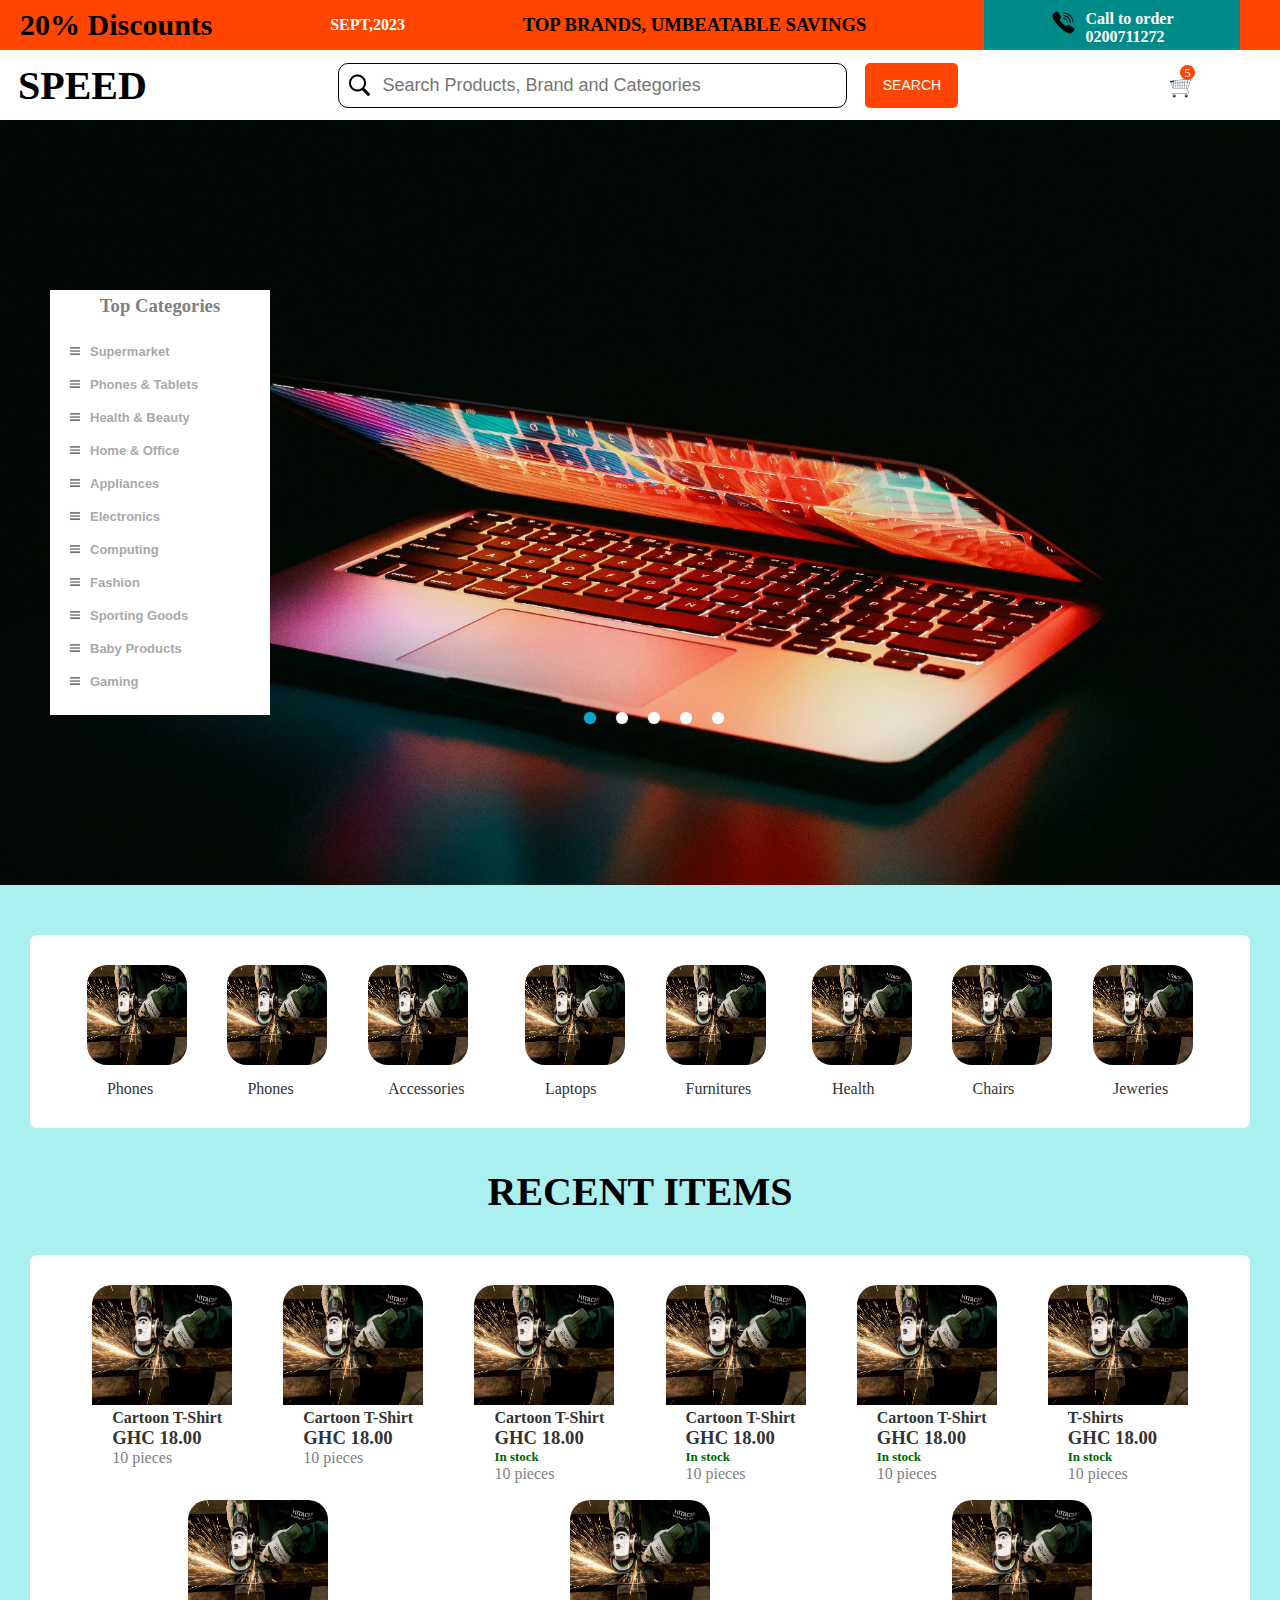
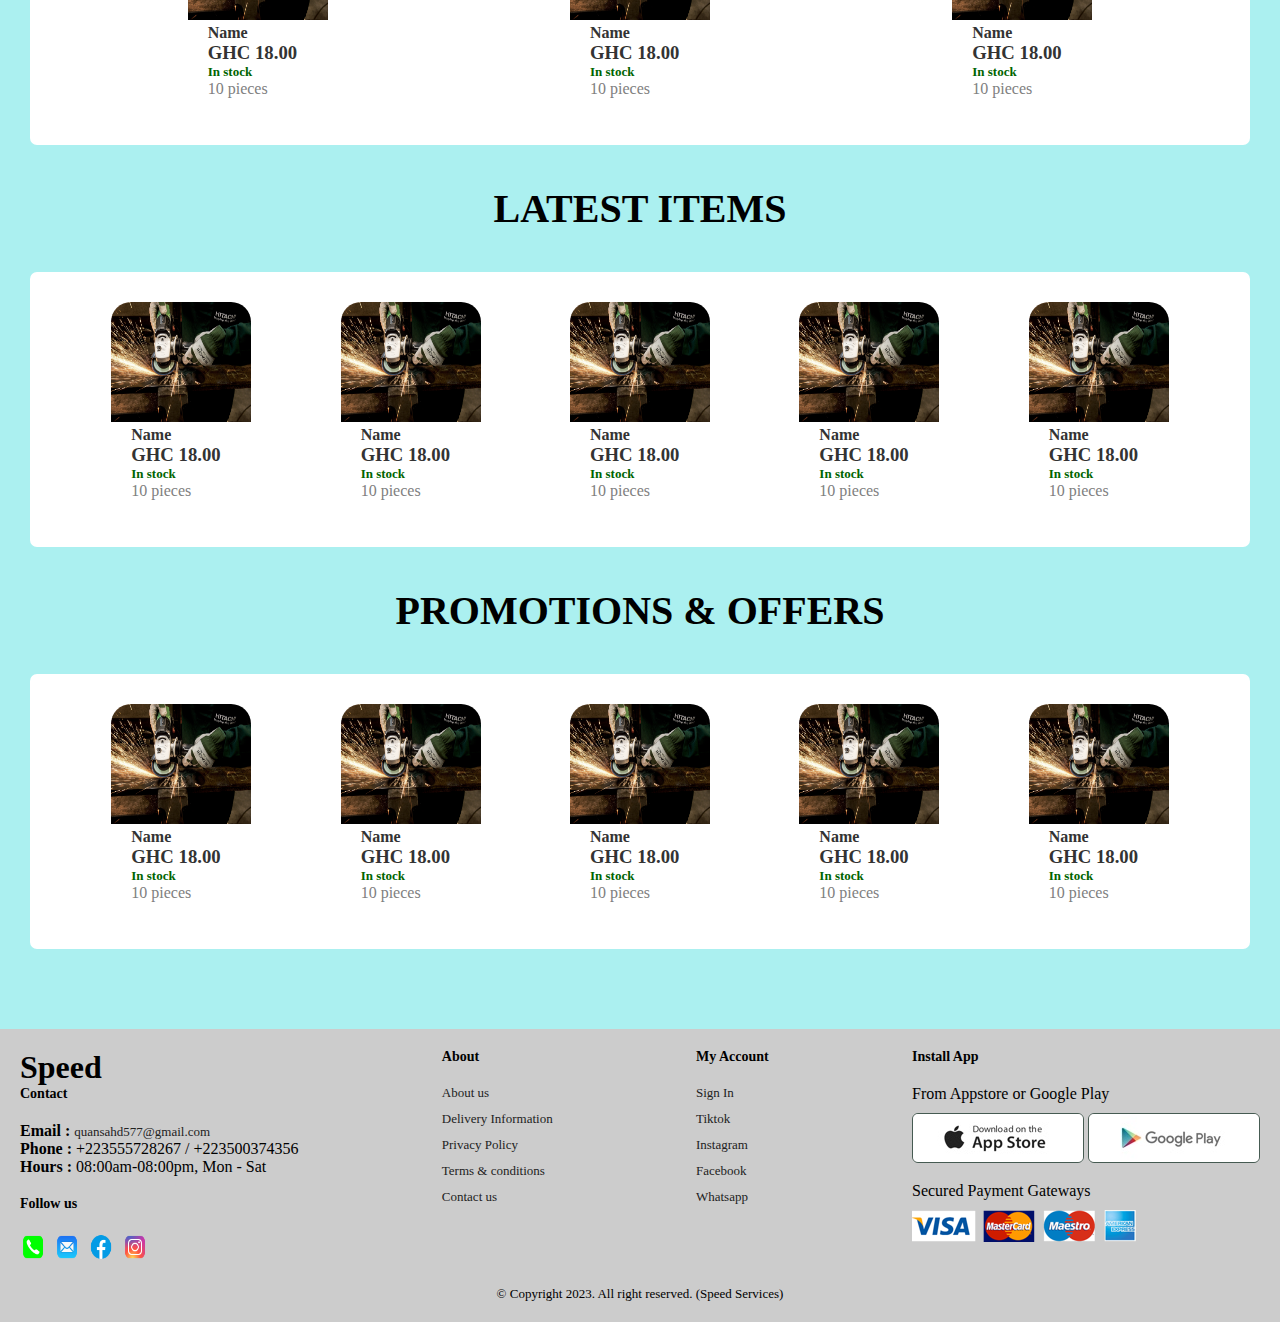
==== index.html @ 7c6252ee "Added files" ====
<!DOCTYPE html>
<html lang="en">
<head>
    <meta charset="UTF-8">
    <meta http-equiv="X-UA-Compatible" content="IE=edge">
    <meta name="viewport" content="width=device-width, initial-scale=1.0">
    <title>Speed</title>
    <link rel="stylesheet" href="style.css">
    <link rel="stylesheet" href="https://cdnjs.cloudflare.com/ajax/libs/font-awesome/6.2.1/css/all.min.css" integrity="sha512-MV7K8+y+gLIBoVD59lQIYicR65iaqukzvf/nwasF0nqhPay5w/9lJmVM2hMDcnK1OnMGCdVK+iQrJ7lzPJQd1w==" crossorigin="anonymous" referrerpolicy="no-referrer" />
</head>
<body>
    <div class="banner1">
        <h1><span>20%</span> Discounts</h1><p id="top">SEPT,2023</p>
        <h3>TOP BRANDS, UMBEATABLE SAVINGS</h3>
        <div class="call">
            <img src="icons8-call-50.png" alt="">
            <div class="call-line">
                <p>Call to order</p>
                <span>0200711272</span>
            </div>
        </div>
    </div>
    <nav>
        <div class="logo">
            <a href="index.html"><h1><strong>SPEED</strong> </h1></a>
        </div>
        <div class="searchbar">
            <div class="search">
                <img src="icons8-search-50.png" alt="">
                <input type="search" name="search" id="search" placeholder="Search Products, Brand and Categories">
            </div>
            <input type="submit" value="SEARCH" class="search-btn">
        </div>
        <div class="profiles">
            <div class="cart">
                <a href="cart.html"><img src="icons8-cart-96.png" alt=""></a>
                <div class="cart-quantity"><p>5</p></div>
            </div>
            <div class="account">
                <li class="dropdown"><a href="#"><span><i class="fa-solid fa-user"></i></span></a>

                    <ul>
                      <li><a href="#">Sign Up <i class="fa-solid fa-user"></i></a></li>
                      <li><a href="#">Login</a></li>
                      <li><a href="#">Wishlist</a></li>
                      <li><a href="#">About us</a></li>
                      <li><a href="#">Blog</a></li>
                    
        
                    </ul>
        </div>
        <div class="searchbar2">
            <div class="search2">
                <img src="icons8-search-50.png" alt="">
                <input type="search" name="search" id="search2" placeholder="Search Products, Brand and Categories">
            </div>
            <input type="submit" value="SEARCH" class="search2-btn">
        </div>
    </nav>
    <section class="banner2">
        <!-- slideshow -->
        <img src="pexels-junior-teixeira-2047905.jpg" alt="" class="img-slide active">
        <img src="pexels-pixabay-162534.jpg" class="img-slide">
        <img src="pexels-pixabay-247676.jpg" class="img-slide">
        <img src="pexels-pixabay-356056.jpg" class="img-slide">
        <img src="pexels-junior-teixeira-2047905.jpg" class="img-slide">
        <div class="sidenav">
            <h3>Top Categories</h3>
            <ul>
                <li><a href="#"><img src="icons8-menu-50.png" alt=""><span>Supermarket</span></a></li>
                <li><a href="#"><img src="icons8-menu-50.png" alt=""><span>Phones & Tablets</span></a></li>
                <li><a href="#"><img src="icons8-menu-50.png" alt=""><span>Health & Beauty</span></a></li>
                <li><a href="#"><img src="icons8-menu-50.png" alt=""><span>Home & Office</span></a></li>
                <li><a href="#"><img src="icons8-menu-50.png" alt=""><span>Appliances</span></a></li>
                <li><a href="#"><img src="icons8-menu-50.png" alt=""><span>Electronics</span></a></li>
                <li><a href="#"><img src="icons8-menu-50.png" alt=""><span>Computing</span></a></li>
                <li><a href="#"><img src="icons8-menu-50.png" alt=""><span>Fashion</span></a></li>
                <li><a href="#"><img src="icons8-menu-50.png" alt=""><span>Sporting Goods</span></a></li>
                <li><a href="#"><img src="icons8-menu-50.png" alt=""><span>Baby Products</span></a></li>
                <li><a href="#"><img src="icons8-menu-50.png" alt=""><span>Gaming</span></a></li>
            </ul>
        </div>
        
        <div class="slider">
            <div class="nav-btn active"></div>
            <div class="nav-btn"></div>
            <div class="nav-btn"></div>
            <div class="nav-btn"></div>
            <div class="nav-btn"></div>
        </div>
    </section>

    <div class="container">
        <div class="items ad">
            <div id="item-con2">
                    <div class="catList">
                        <a href="#">
                            <div class="image">
                                <img src="pexels-pixabay-162534.jpg" alt="">
                            </div>
                        </a>
                    </div>
                    <a href="#" id="cate">Phones</a>
            </div>
            <div id="item-con2">
                    <div class="catList">
                        <a href="#">
                            <div class="image">
                                <img src="pexels-pixabay-162534.jpg" alt="">
                            </div>
                        </a>
                    </div>
                    <a href="#" id="cate">Phones</a>
            </div>
            <div id="item-con2">
                    <div class="catList">
                        <a href="#">
                            <div class="image">
                                <img src="pexels-pixabay-162534.jpg" alt="">
                            </div>
                        </a>
                    </div>
                    <a href="#" id="cate">Accessories</a>
            </div>
            <div id="item-con2">
                    <div class="catList">
                        <a href="#">
                            <div class="image">
                                <img src="pexels-pixabay-162534.jpg" alt="">
                            </div>
                        </a>
                    </div>
                    <a href="#" id="cate">Laptops</a>
            </div>
            <div id="item-con2">
                    <div class="catList">
                        <a href="#">
                            <div class="image">
                                <img src="pexels-pixabay-162534.jpg" alt="">
                            </div>
                        </a>
                    </div>
                    <a href="#" id="cate">Furnitures</a>
            </div>
            <div id="item-con2">
                    <div class="catList">
                        <a href="#">
                            <div class="image">
                                <img src="pexels-pixabay-162534.jpg" alt="">
                            </div>
                        </a>
                    </div>
                    <a href="#" id="cate">Health</a>
            </div>
            <div id="item-con2" class="hide">
                    <div class="catList">
                        <a href="#">
                            <div class="image">
                                <img src="pexels-pixabay-162534.jpg" alt="">
                            </div>
                        </a>
                    </div>
                    <a href="#" id="cate">Chairs</a>
            </div>
            <div id="item-con2" class="hide">
                    <div class="catList">
                        <a href="#">
                            <div class="image">
                                <img src="pexels-pixabay-162534.jpg" alt="">
                            </div>
                        </a>
                    </div>
                    <a href="#" id="cate">Jeweries</a>
            </div>
        </div>
        <div class="item-heading">
            <h2>RECENT ITEMS</h2>
        </div>
        <div class="items">
            
            <div id="item-con">
                    <div class="itemList">
                        <a href="productpage.html">
                            <div class="image">
                                <img src="pexels-pixabay-162534.jpg" alt="">
                            </div>
                            <div class="text">
                                <h2>Cartoon T-Shirt</h2>
                                <h3>GHC <span>18.00</span></h3>
                                <!-- <p class="description">In stock</p> -->
                                <p class="qt">10 pieces</p>
                            </div>
                        </a>
                    </div>
            </div>
            <div id="item-con">
                    <div class="itemList">
                        <a href="#">
                            <div class="image">
                                <img src="pexels-pixabay-162534.jpg" alt="">
                            </div>
                            <div class="text">
                                <h2>Cartoon T-Shirt</h2>
                                <h3>GHC <span>18.00</span></h3>
                                <!-- <p class="description">In stock</p> -->
                                <p class="qt">10 pieces</p>
                            </div>
                        </a>
                    </div>
            </div>
            <div id="item-con">
                    <div class="itemList">
                        <a href="#">
                            <div class="image">
                                <img src="pexels-pixabay-162534.jpg" alt="">
                            </div>
                            <div class="text">
                                <h2>Cartoon T-Shirt</h2>
                                <h3>GHC <span>18.00</span></h3>
                                <p class="description">In stock</p>
                                <p class="qt">10 pieces</p>
                            </div>
                        </a>
                    </div>
            </div>
            <div id="item-con">
                    <div class="itemList">
                        <a href="#">
                            <div class="image">
                                <img src="pexels-pixabay-162534.jpg" alt="">
                            </div>
                            <div class="text">
                                <h2>Cartoon T-Shirt</h2>
                                <h3>GHC <span>18.00</span></h3>
                                <p class="description">In stock</p>
                                <p class="qt">10 pieces</p>
                            </div>
                        </a>
                    </div>
            </div>
            <div id="item-con">
                    <div class="itemList">
                        <a href="#">
                            <div class="image">
                                <img src="pexels-pixabay-162534.jpg" alt="">
                            </div>
                            <div class="text">
                                <h2>Cartoon T-Shirt</h2>
                                <h3>GHC <span>18.00</span></h3>
                                <p class="description">In stock</p>
                                <p class="qt">10 pieces</p>
                            </div>
                        </a>
                    </div>
            </div>
            <div id="item-con">
                    <div class="itemList">
                        <a href="#">
                            <div class="image">
                                <img src="pexels-pixabay-162534.jpg" alt="">
                            </div>
                            <div class="text">
                                <h2>T-Shirts</h2>
                                <h3>GHC <span>18.00</span></h3>
                                <p class="description">In stock</p>
                                <p class="qt">10 pieces</p>
                            </div>
                        </a>
                    </div>
            </div>
            <div id="item-con">
                    <div class="itemList">
                        <a href="#">
                            <div class="image">
                                <img src="pexels-pixabay-162534.jpg" alt="">
                            </div>
                            <div class="text">
                                <h2>Name</h2>
                                <h3>GHC <span>18.00</span></h3>
                                <p class="description">In stock</p>
                                <p class="qt">10 pieces</p>
                            </div>
                        </a>
                    </div>
            </div>
            <div id="item-con">
                    <div class="itemList">
                        <a href="#">
                            <div class="image">
                                <img src="pexels-pixabay-162534.jpg" alt="">
                            </div>
                            <div class="text">
                                <h2>Name</h2>
                                <h3>GHC <span>18.00</span></h3>
                                <p class="description">In stock</p>
                                <p class="qt">10 pieces</p>
                            </div>
                        </a>
                    </div>
            </div>
            <div id="item-con">
                    <div class="itemList">
                        <a href="#">
                            <div class="image">
                                <img src="pexels-pixabay-162534.jpg" alt="">
                            </div>
                            <div class="text">
                                <h2>Name</h2>
                                <h3>GHC <span>18.00</span></h3>
                                <p class="description">In stock</p>
                                <p class="qt">10 pieces</p>
                            </div>
                        </a>
                    </div>
            </div>
            
        </div>
        <div class="item-heading" id="head2">
            <h2>LATEST ITEMS</h2>
        </div>
        <div class="items">
            <div id="item-con">
                    <div class="itemList">
                        <a href="#">
                            <div class="image">
                                <img src="pexels-pixabay-162534.jpg" alt="">
                            </div>
                            <div class="text">
                                <h2>Name</h2>
                                <h3>GHC <span>18.00</span></h3>
                                <p class="description">In stock</p>
                                <p class="qt">10 pieces</p>
                            </div>
                        </a>
                    </div>
            </div>
            <div id="item-con">
                    <div class="itemList">
                        <a href="#">
                            <div class="image">
                                <img src="pexels-pixabay-162534.jpg" alt="">
                            </div>
                            <div class="text">
                                <h2>Name</h2>
                                <h3>GHC <span>18.00</span></h3>
                                <p class="description">In stock</p>
                                <p class="qt">10 pieces</p>
                            </div>
                        </a>
                    </div>
            </div>
            <div id="item-con">
                    <div class="itemList">
                        <a href="#">
                            <div class="image">
                                <img src="pexels-pixabay-162534.jpg" alt="">
                            </div>
                            <div class="text">
                                <h2>Name</h2>
                                <h3>GHC <span>18.00</span></h3>
                                <p class="description">In stock</p>
                                <p class="qt">10 pieces</p>
                            </div>
                        </a>
                    </div>
            </div>
            <div id="item-con">
                    <div class="itemList">
                        <a href="#">
                            <div class="image">
                                <img src="pexels-pixabay-162534.jpg" alt="">
                            </div>
                            <div class="text">
                                <h2>Name</h2>
                                <h3>GHC <span>18.00</span></h3>
                                <p class="description">In stock</p>
                                <p class="qt">10 pieces</p>
                            </div>
                        </a>
                    </div>
            </div>
            <div id="item-con">
                    <div class="itemList">
                        <a href="#">
                            <div class="image">
                                <img src="pexels-pixabay-162534.jpg" alt="">
                            </div>
                            <div class="text">
                                <h2>Name</h2>
                                <h3>GHC <span>18.00</span></h3>
                                <p class="description">In stock</p>
                                <p class="qt">10 pieces</p>
                            </div>
                        </a>
                    </div>
            </div>
            
        </div>
        <div class="item-heading" id="head2">
            <h2>PROMOTIONS & OFFERS</h2>
        </div>
        <div class="items">
            <div id="item-con">
                    <div class="itemList">
                        <a href="#">
                            <div class="image">
                                <img src="pexels-pixabay-162534.jpg" alt="">
                            </div>
                            <div class="text">
                                <h2>Name</h2>
                                <h3>GHC <span>18.00</span></h3>
                                <p class="description">In stock</p>
                                <p class="qt">10 pieces</p>
                            </div>
                        </a>
                    </div>
            </div>
            <div id="item-con">
                    <div class="itemList">
                        <a href="#">
                            <div class="image">
                                <img src="pexels-pixabay-162534.jpg" alt="">
                            </div>
                            <div class="text">
                                <h2>Name</h2>
                                <h3>GHC <span>18.00</span></h3>
                                <p class="description">In stock</p>
                                <p class="qt">10 pieces</p>
                            </div>
                        </a>
                    </div>
            </div>
            <div id="item-con">
                    <div class="itemList">
                        <a href="#">
                            <div class="image">
                                <img src="pexels-pixabay-162534.jpg" alt="">
                            </div>
                            <div class="text">
                                <h2>Name</h2>
                                <h3>GHC <span>18.00</span></h3>
                                <p class="description">In stock</p>
                                <p class="qt">10 pieces</p>
                            </div>
                        </a>
                    </div>
            </div>
            <div id="item-con">
                    <div class="itemList">
                        <a href="#">
                            <div class="image">
                                <img src="pexels-pixabay-162534.jpg" alt="">
                            </div>
                            <div class="text">
                                <h2>Name</h2>
                                <h3>GHC <span>18.00</span></h3>
                                <p class="description">In stock</p>
                                <p class="qt">10 pieces</p>
                            </div>
                        </a>
                    </div>
            </div>
            <div id="item-con">
                    <div class="itemList">
                        <a href="#">
                            <div class="image">
                                <img src="pexels-pixabay-162534.jpg" alt="">
                            </div>
                            <div class="text">
                                <h2>Name</h2>
                                <h3>GHC <span>18.00</span></h3>
                                <p class="description">In stock</p>
                                <p class="qt">10 pieces</p>
                            </div>
                        </a>
                    </div>
            </div>
        </div>
    </div>
    <footer class="section-p1">
        <div class="col">
            <h1>Speed</h1>
            <h4>Contact</h4>
            <p><strong>Email : </strong><a href="quansahd577@gmail.com" target="_blank">quansahd577@gmail.com</a></p>
            <p><strong>Phone : </strong>+223555728267 / +223500374356</p>
            <p><strong>Hours : </strong>08:00am-08:00pm, Mon - Sat</p>
            <div class="follow">
                <h4>Follow us</h4>
                <div class="icons">
                    <img src="icons8-call-48.png" alt="call">
                    <img src="icons8-email-48.png" alt="email">
                    <img src="icons8-facebook-48.png" alt="facebook">
                    <img src="icons8-instagram-48.png" alt="instagram">
                </div>
            </div>
        </div>
        <div class="col">
            <h4>About</h4>
            <a href="#">About us</a>
            <a href="#">Delivery Information</a>
            <a href="#">Privacy Policy</a>
            <a href="#">Terms & conditions</a>
            <a href="#">Contact us</a>
        </div>
        <div class="col">
            <h4>My Account</h4>
            <a href="#">Sign In</a>
            <a href="#">Tiktok</a>
            <a href="#">Instagram</a>
            <a href="#">Facebook</a>
            <a href="#">Whatsapp</a>
        </div>
        <div class="col install">
            <h4>Install App</h4>
            <p>From Appstore or Google Play</p>
            <div class="row">
                <img src="app.jpg" alt="">
                <img src="play.jpg" alt="">
            </div>
            <p>Secured Payment Gateways</p>
            <img src="pay.png" alt="">
        </div>
        <div class="copyright">
            <p>&copy; Copyright 2023. All right reserved. (Speed Services)</p>
        </div>
    </footer>    

    <script src="app.js"></script>
</body>
</html>
---- style.css ----
*{
    margin: 0;
    padding: 0;
    box-sizing: border-box;
}
body{
    background: rgb(171, 240, 240);
    /* background: rgba(224, 217, 217,0.5); */
}
.banner1{
    width: auto;
    display: flex;
    justify-content: space-between;
    align-items: center;
    height: 50px;
    background: orangered;
}
.banner1 h1{
    font-size: 30px;
    margin-left: 20px;
}
.banner1 #top{
    color: #fff;
    font-family: cursive;
    font-weight: 600;
}
.banner1 .call{
    display: flex;
    width: 20%;
    background-color:darkcyan;
    padding: 10px;
    justify-content: center;
    height: 100%;
    margin-right: 40px;
    color: #fff;
}
.call img{
    width: 25px;
    height: 25px;
    margin-right: 10px;
}
.call-line p, span{
    font-weight: 700;
}
nav{
    display: flex;
    justify-content: space-between;
    align-items: center;
    width: auto;
    background: #fff;
    position: relative;
    height: 70px;
    /* margin-top: 10px; */
    box-shadow: 0 0 5px rgba(161, 147, 147, 0.3);
}

.logo h1{
    font-size: 40px;
    padding-left: 18px;
    text-align: center;
    align-items: center;
    margin: auto;
    color: #000;
}
.logo a{
    text-decoration: none;
    color: #000;
}

.searchbar{
    width: 50%;
    background: transparent;
    height: 100%;
    display: flex;
    padding: 10px;
    align-items: center;
    justify-content: space-between;
}

.searchbar .search{
    width: 82%;
    height: 90%;
    display: flex;
    border: 1px solid black;
    padding: 3px;
    background-color: white;
    border-radius: 10px;
    align-items: center;
    justify-content: center;
}
.search img{
    width: 35px;
    height: 35px;
    padding: 5px;
}
.search input{
    width: 100%;
    height: 80%;
    border: none;
    outline: none;
    font-size: 18px;
    padding: 5px;

}
.search-btn{
    width: 15%;
    background: orangered;
    border: none;
    height: 90%;
    display: inline-block;
    border-radius: 5px;
    align-items: center;
    justify-content: center;
    font-size: 14px;
    font-weight: 400;
    color: #fff;
    cursor: pointer;

}
.searchbar2{
    /* width: 50%;
    background: transparent;
    height: 100%; */
    display: none;
    position: absolute;
    padding: 10px;
    align-items: center;
    justify-content: space-between;
}
.searchbar2 .search2{
    width: 80%;
    height: 90%;
    display: flex;
    border: 1px solid black;
    padding: 3px;
    background-color: white;
    border-radius: 10px;
    align-items: center;
    justify-content: center;
}
.search2 img{
    width: 35px;
    height: 35px;
    padding: 5px;
}
.search2 input{
    width: 100%;
    height: 80%;
    border: none;
    outline: none;
    font-size: 18px;
    padding: 5px;

}
.search2-btn{
    width: 19%;
    background: orangered;
    border: none;
    height: 40px;
    display: inline-block;
    border-radius: 5px;
    align-items: center;
    justify-content: center;
    font-size: 14px;
    font-weight: 400;
    color: #fff;
    cursor: pointer;

}
.profiles{
    display: flex;
    justify-content: flex-end;
    align-items: center;
    width: auto;
    height: 100%;
}
.profiles .cart{
    width: 25px;
    height: 25px;
    margin: 20px;
    position: relative;
}
.cart img{
    width: 100%;
    height: 100%;
}

.cart-quantity{
    position: absolute;
    top: 0;
    right: 0;
    margin-top: -8px;
    width: 15px;
    height: 15px;
    background: orangered;
    border-radius: 50%;
    align-items: center;
    text-align: center;
    justify-content: center;
}
.cart-quantity p{
    text-align: center;
    color: #fff;
    font-size: small;
    font-weight: 400;
}
.profiles .account{
    width: 45px;
    /* height: 45px; */
    margin-right: 20px;
}

.dropdown{
    list-style: none;
}

.dropdown a{
    text-decoration: none;
    color: #333;
}
.dropdown ul {
    display: block;
    position: absolute;
    right: 24px;
    top: calc(100% + 30px);
    margin: 0;
    padding: 10px 0;
    z-index: 9999;
    opacity: 0;
    visibility: hidden;
    background: #fff;
    box-shadow: 0px 0px 30px rgba(127, 137, 161, 0.25);
    transition: 0.3s;

  }
  
  .dropdown ul li {
    min-width: 200px;
    list-style: none;
    font-weight: 600;
    margin: 7px 0;
}
  
  .dropdown ul a {
    padding: 10px 20px;
    font-size: 14px;
    text-transform: none;
    color: #493c3e;
    text-decoration: none;

  }
  
  .dropdown ul a i {
    font-size: 12px;
  }
  
  .dropdown ul a:hover,
  .dropdown ul .active:hover,
  .dropdown ul li:hover>a {
    color: #e43c5c;
  }
  
  .dropdown:hover>ul {
    opacity: 1;
    top: 100%;
    visibility: visible;
  }
  
  .dropdown .dropdown ul {
    top: 0;
    left: calc(100% - 30px);
    visibility: hidden;
  }
  
  .dropdown .dropdown:hover>ul {
    opacity: 1;
    top: 0;
    left: 100%;
    visibility: visible;
  }
  

  @media (max-width: 1366px) {
    .dropdown .dropdown ul {
      left: -90%;
    }
  
    .dropdown .dropdown:hover>ul {
      left: -100%;
    }
  }

section{
    padding: 100px 200px;

}
.banner2{
    position: relative;
    width: 100%;
    min-height: 85vh;
    display: flex;
    justify-content: center;
    flex-direction: column;
    background: rgba(0, 140, 255, 0.959);
}
.banner2::before{
    z-index: 777;
    content: '';
    position: absolute;
    background: rgba(19, 189, 56, 0.034);
    width: 100%;
    height: 100%;
    top: 0;
    left: 0;
}
.sidenav{
    width: 220px;
    height: fit-content;
    background-color: white;
    display: block;
    z-index: 999;
    margin-left: -150px;
    position: absolute;
}

.sidenav h3{
    text-align: center;
    padding-top: 5px;
    color: grey;
}
.sidenav ul{
    display: inline-block;
    padding: 10px;
    align-items: center;
}
.sidenav ul li{
    list-style: none;
    align-items: center;
    justify-content: space-between;
    margin: 15px 0;
}
.sidenav ul li a{
    text-decoration: none;
    font-weight: 500;
    font-family: Arial, Helvetica, sans-serif;
    color: darkgray;
    align-items: center;
    justify-content: center;
    padding: 10px;
    transition: color 0.5s ease;
}
.sidenav ul li a img{
    width: 10px;
    height: 10px;
}
.sidenav ul li a span{
    margin-left: 10px;
    font-size: small;
}
.sidenav ul li a:hover{
    color: grey;
}

.banner2 .img-slide{
    z-index: 000;
    position: absolute;
    top: 0;
    left: 0;
    width: 100%;
    height: 100%;
    object-fit: cover;
}
.slider {
    z-index: 888;
    position: absolute;
    bottom: 30%;
    margin: 30%;
    display: flex;
    justify-content: center;
    align-items: center;
    transform: translateY(80px);
    margin-bottom: 12px;
}
.slider .nav-btn{
    width: 12px;
    height: 12px;
    background: #fff;
    border-radius: 50%;
    cursor: pointer;
    box-shadow: 0 0 2px rgba(255, 255, 255, 0.3);
    transition: .3s ease;
}

.slider .nav-btn.active{
    background: #09a6d4;
}

.slider .nav-btn:not(:last-child){
    margin-right: 20px;
}
.slider .nav-btn:hover{
    background: #09a6d4;

}
.img-slide{
    position: absolute;
    width: 100%;
    clip-path: circle(0% at 0 50%);

}
.img-slide.active{
    clip-path: circle(150% at 0 50%);
    transition: 2s ease;
    transition-property: clip-path;
}
.container{
    width: 100%;
    /* height: 100vh; */
    padding: 30px;
    margin-bottom: 50px;
    position: relative;
}
.item-heading{
    width: 100%;
    height: fit-content;
    align-items: center;
    justify-content: center;
}
.item-heading h2{
    text-align: center;
    font-size: 40px;
    margin: 40px 0;
    font-family: Cambria, Cochin, Georgia, Times, 'Times New Roman', serif;
}
.items{
    width: 100%;
    height: fit-content;
    background-color:#fff;
    border-radius: 7px;
    margin-top: 20px;
    padding:30px 3%;
    display: flex;
    flex-wrap: wrap;
    justify-content: space-around;
}
.items a{
    text-decoration: none;
    width: fit-content;
    height: fit-content;
}

.itemList{
    width: 140px;
    height: 200px;
    /* background-color:  rgba(224, 217, 217,0.8); */
    border-radius: 20px;
    align-items: center;
    justify-content: flex-start;
    overflow: hidden;
    margin: 0 15px;
    margin-bottom: 15px;
}

.itemList:hover{
    box-shadow: 0 0 5px #333;
}

.catList{
    width: 100px;
    height: 100px;
    background-color: #fff;
    border-radius: 20px;
    align-items: center;
    justify-content: flex-start;
    overflow: hidden;
    margin: 0 15px;
    margin-bottom: 15px;
}

.catList .image{
    width: 100%;
    height: 100%;
    display: inline-block;
}
#cate{
    text-decoration: none;
    text-align: center;
    color: #333;
    margin: 0 35px;

}
.image{
    width: 100%;
    height: 60%;
    display: inline-block;
}
.image img{
    width: 100%;
    height: 100%;
    background-position: cover;
}
.text{
    padding-left: 20px;
    color: #333;
}
.text .description{
    color: darkgreen;
    font-size: small;
    font-weight: 600;
}
.text .qt{
    color: grey;
}

.text h2{
    font-size: medium;
}
footer{
    display: flex;
    flex-wrap: wrap;
    justify-content: space-between;
    background: #ccc;
    padding: 20PX;

  }
  footer .col{
    display: flex;
    flex-direction: column;
    align-items: flex-start;
    margin-bottom: 20px;
  }
  footer .logo{
    margin-bottom: 30px;
  }
  footer h4{
    font-size: 14px;
    padding-bottom: 20px;
  }
  footer p{
    text-align: center;
  }
  
  footer a{
    text-decoration: none;
    font-size: 13px;
    color: #222;
    margin-bottom: 10px;
  }
  footer .follow{
    margin-top: 20px;
  }
  footer .follow img{
    padding-right: 4px;
    cursor: pointer;
    width: 30px;
    height: 30px;
  }
  
  footer .install .row img{
    border-radius: 6px;
    border: 1px solid #465b52;
    transition: 0.2s ease;
  
  }
  
  footer .install img{
    margin: 10px 0 15px 0; 
  }
  
  footer .follow img:hover{
    transform: scale(1.02,1.02);
  }
  
  footer .copyright{
    width: 100%;
    text-align: center;
  }
  footer .copyright{
  
    font-size: 13px;
  }

.Product-container{
    width: 90%;
    height: fit-content;
    display: flex;
    /*  background: green; */
    margin: auto;
    /* border-radius: 20px; */
    /* padding: 20px; */
}
.category{
    width: 90%;
    margin:10px auto;
    height: 30px;
    align-items: center;
    color: grey;
}
.details{
    display: flex;
    background: #fff;
    flex-basis: 70%;
    margin-right: 20px;
    padding: 14px;
    border-radius: 5px;
}
.item-image{
    flex-basis: 45%;
    height: 300px;
}
.item-image img{
    width: 100%;
    height: 100%;
}
.description-info{
    display: inline-block;
    padding-left: 30px;
    padding-bottom: 10px;
}
.description-info h1,span{
    margin: 12px 0;
}
.description-info span{
    margin-bottom: 10px;
}
.description-info .rate{
    -webkit-text-fill-color:#FFC107;
}
.cartBtn{
    width: 100%;
    height: 40px;
    align-items: center;
    justify-content: center;
    display: flex;
    border-radius: 5px;
    background-color: orange;
    text-decoration: none;
    color: #fff;
    margin-top: 30px;
}
.cartBtn img{
    width: 25px;
    height: 25px;
    margin-right: 20px;
}

.cartBtn #submit{
    width: 67%;
    height: 100%;
    border: none;
    outline: none;
    font-weight: 700;
    color: #fff;
    background: transparent;
    cursor: pointer;

}
.order-info{
    display: flex;
    background: #fff;
    flex-basis: 30%;
    flex-direction: column;
}

/* CartPage */
.cart{
    width: 60%;
    margin:40px auto;
    display: flex;

}

#cartitem {
    width: 100%;
    height: 20%;
    /* background-color: red; */
    display: flex;
    align-items: center;
    justify-content: flex-start;
    padding: 5px;
    margin: 10px 0;
    border: 1px solid #ccc;
    position: relative;
}

.image1{
    width: 40%;
    height: 100%;
    margin-right: 30px;
}
.image1 img{
    width: 100%;
    height: 100%;
}
.des {
    width: 50%;
    padding: 5px;
}

.quantity {
    display: flex;
    width: 60%;
    align-items: center;
    justify-content: space-between;
}
.increase, .decrease{
    width: 30px;
    height: 30px;
    font-size: x-large;
    border: none;
    background: green;
    color: #fff;
    cursor: pointer;
}
.bin{
    position: absolute;
    top: 7px;
    right: 10px;
}
.bin img {
    width: 35px;
    height: 35px;
    rotate: -90deg;
}

.des h2,.des h3,.des p{
    margin: 10px 0;
    font-weight: 700;

}
.controls{
    width: 100%;
    height: auto;
}
.controls h2{
    font-size: larger;
    margin: 10px 0;
}

.c-links{
    width: 100%;
    height: 40px;
    display: flex;
    align-items: center;
    justify-content: space-between;
    /* background: green; */
    padding: 0 12px;
}

.c-links a {
    text-decoration: none;
    color: #fff;
    border-radius: 15px;
    background: cadetblue;
    font-weight: 600;
    /* width: 35%; */
    height: fit-content;
    text-align: center;
    padding: 2%;
}
@media screen and (max-width:900px) {
    .banner1{
        font-size: x-small;
    }
    .banner1 h1{
        font-size: xx-small;
    }
    .banner1 h3{
        padding: 20px;    
    }
    .banner1 #top {
        padding: 10px;
    }
    .call img{
        display: none;
    }
    .sidenav{
        display: none;
    }
    .searchbar{
        display: none;
    }
    nav{
        height: fit-content;
        position: relative;
    }
    .searchbar2{
        display: flex;
        /* margin: 20px; */
        background-color: #fff;
        width: 100%;
        top: 60px;
        left: 0;
        z-index: 999;
    }
    section{
        padding: 0;
    }

    .banner2 {
        min-height: 70vh;

    }
    .hide{
        display: none;
        visibility: hidden;
    }
    .ad{
        justify-content: space-between;
    }
    .catList{
        width: 50px;
        height: 50px;
        margin: auto;
    }

    #item-con2{
        width: 50px;
    }

    #cate{
        display: none;
    }


    /* Cartpage */
    .cart {
        width: 90%;
        margin-top: 80px;
    }
    .quantity{
        width: 80%;
    }
    #cartitem {
        font-size: x-small;
    }
    .quantity-value{
        font-weight: 600;
    }
    .increase, .decrease {
        width: 30%;
        height: fit-content;

    }
    .image1 {
        width: 30%;
        height: 100%;
        margin-right: 10px;
    }
    .des h2,.des h3,.des p{
        margin: 3px 0;
        font-weight: 700;
    }
    /* Productpage */
    .category {
        margin: 30px auto;
    }
    .Product-container{
        flex-direction: column;
        width: 100%;
    }
    .details{
        flex-direction: column;
        margin-bottom: 20px;
        margin-right: auto;
        padding: 0;
    }
    .item-image {
        flex-basis: auto;
        height: 350px;
    }
    .description-info {
        padding-left: inherit;
        padding: 10px 30px;
    }


}

@media(max-width:500px){

    .itemList {
        width: 135px;
        height: 200px;
    }
    .bin img {
        width: 20px;
        height: 20px;
    }
    .image1 {
        width: 50%;
        height: 100%;
        margin-right: 10px;
    }
    .c-links a {
        width: 35%;
        padding: 4%;
    }
    .container {
        padding: 10px;

    }
}
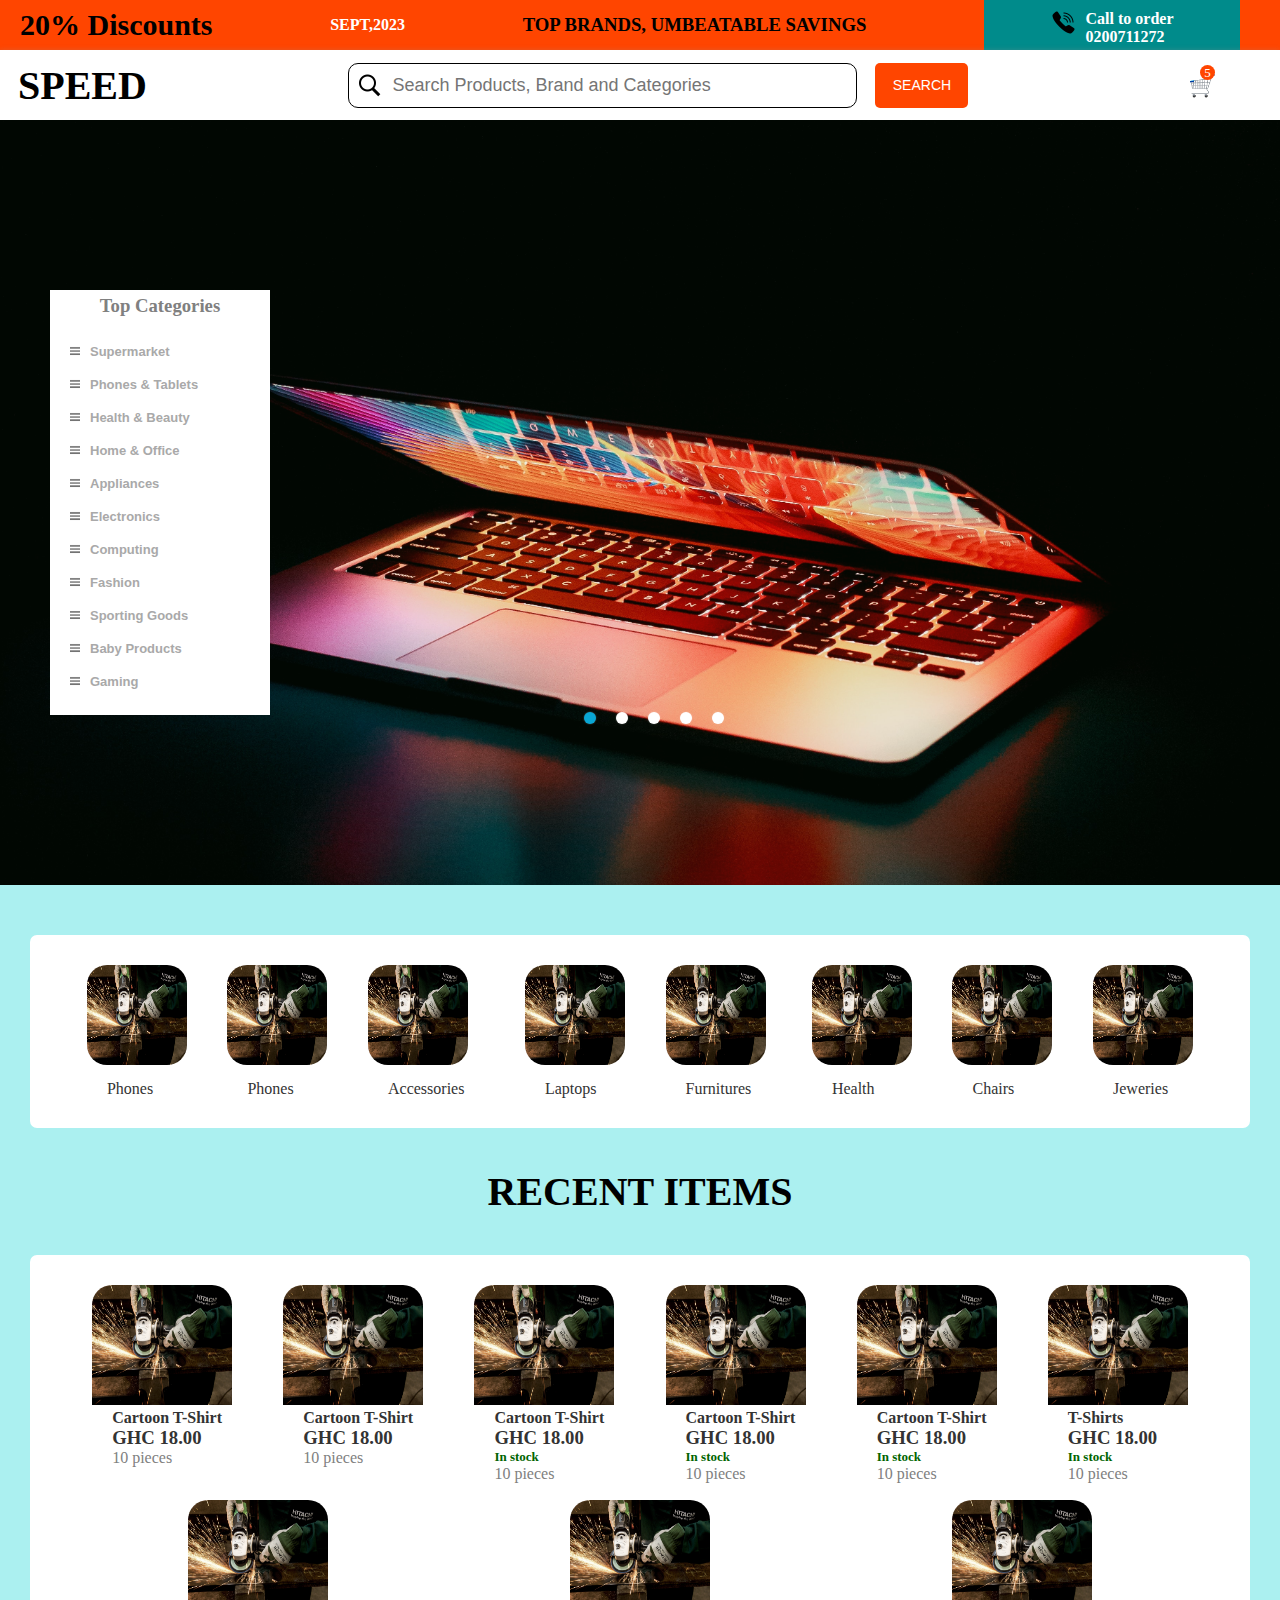
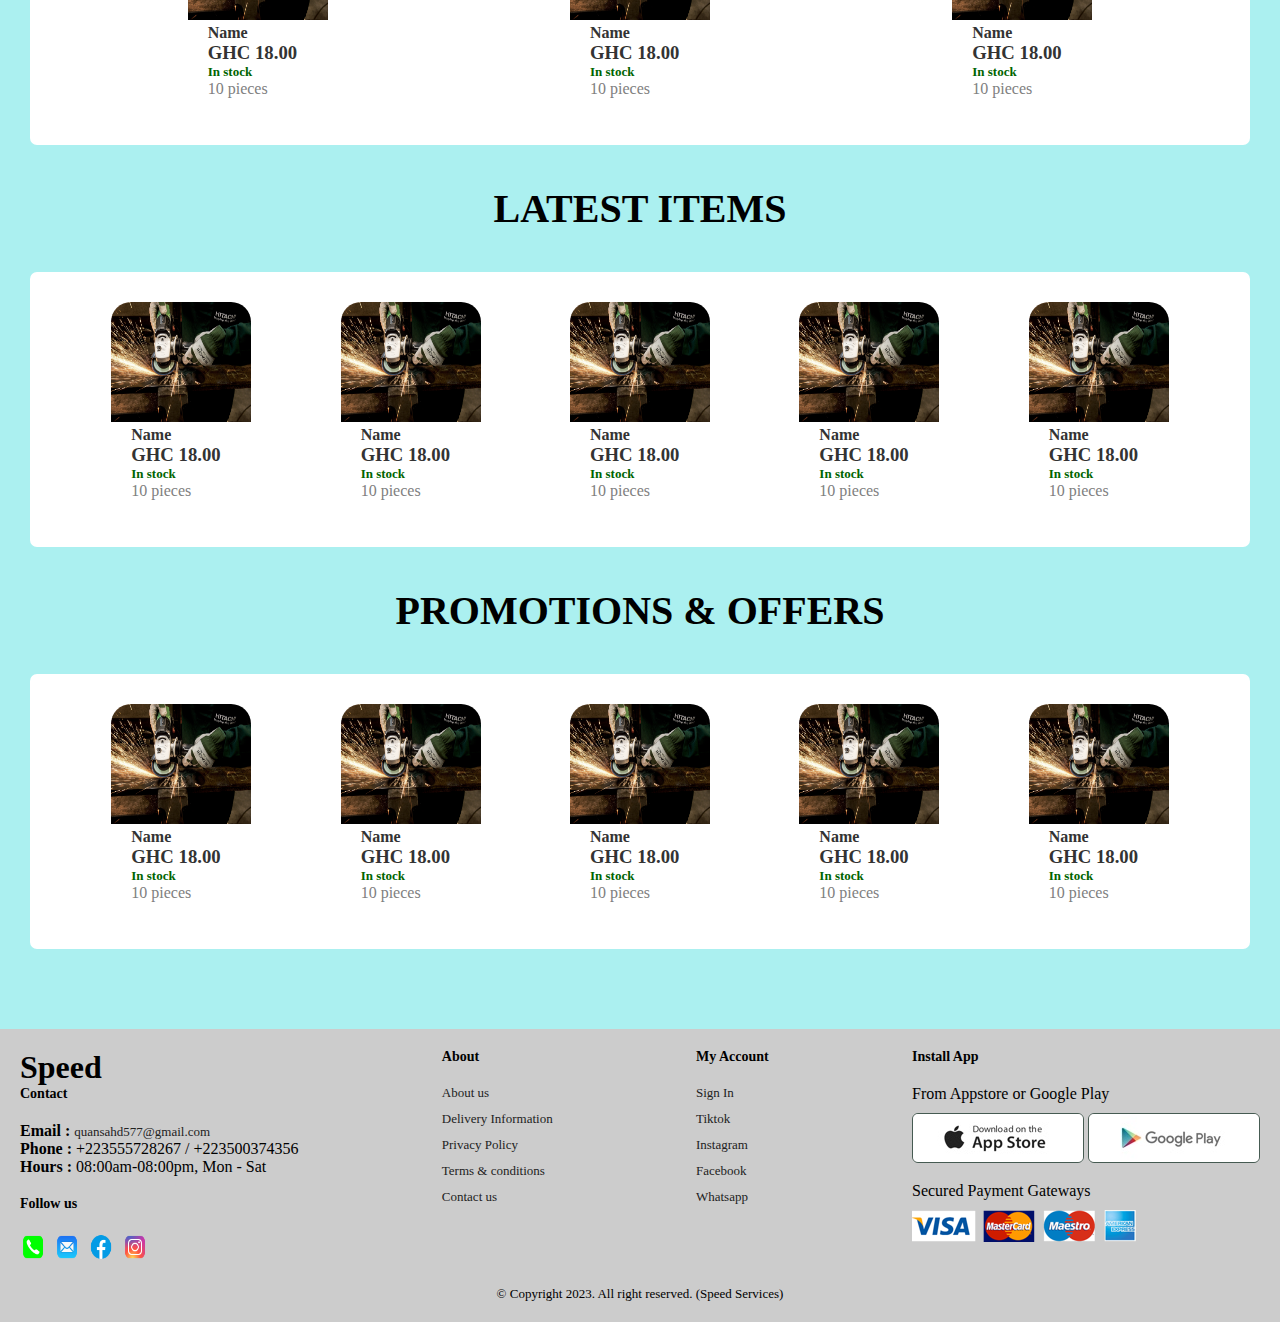
==== commit b7795ffa: "Add files via upload" ====
--- a/index.html
+++ b/index.html
@@ -37,7 +37,7 @@
                 <div class="cart-quantity"><p>5</p></div>
             </div>
             <div class="account">
-                <li class="dropdown"><a href="#"><span><i class="fa-solid fa-user"></i></span></a>
+                <li class="dropdown"><a href="#"><span><i class="fa-solid fa-user" style="font-size: 25px;"></i></span></a>
 
                     <ul>
                       <li><a href="#">Sign Up <i class="fa-solid fa-user"></i></a></li>
--- a/style.css
+++ b/style.css
@@ -207,7 +207,7 @@
 .profiles .account{
     width: 45px;
     /* height: 45px; */
-    margin-right: 20px;
+    /* margin-right: 20px; */
 }
 
 .dropdown{
@@ -854,20 +854,22 @@
     /* Productpage */
     .category {
         margin: 30px auto;
+        display: none;
     }
     .Product-container{
         flex-direction: column;
         width: 100%;
     }
-    .details{
+    .details {
         flex-direction: column;
         margin-bottom: 20px;
-        margin-right: auto;
-        padding: 0;
+        /* margin-right: auto; */
+        width: 100%;
+        /* padding: 0; */
     }
     .item-image {
         flex-basis: auto;
-        height: 350px;
+        height: 600px;
     }
     .description-info {
         padding-left: inherit;
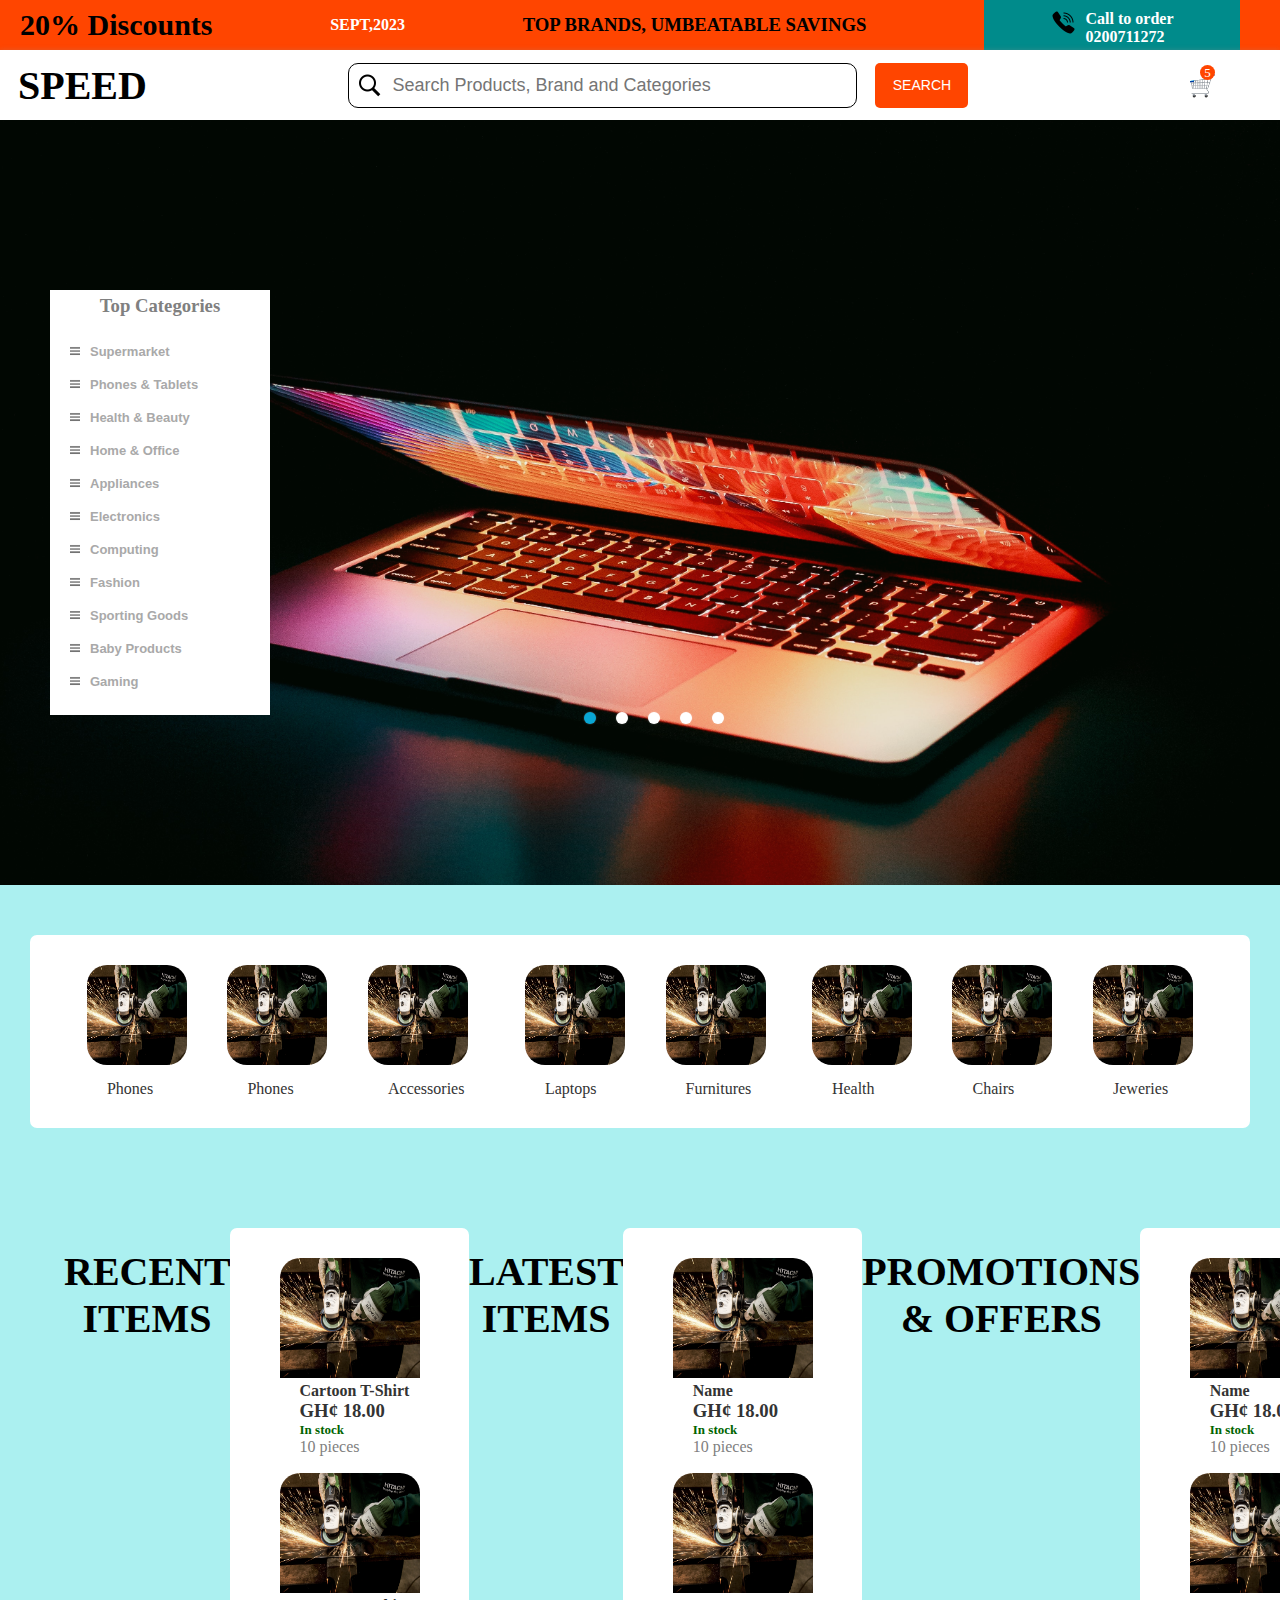
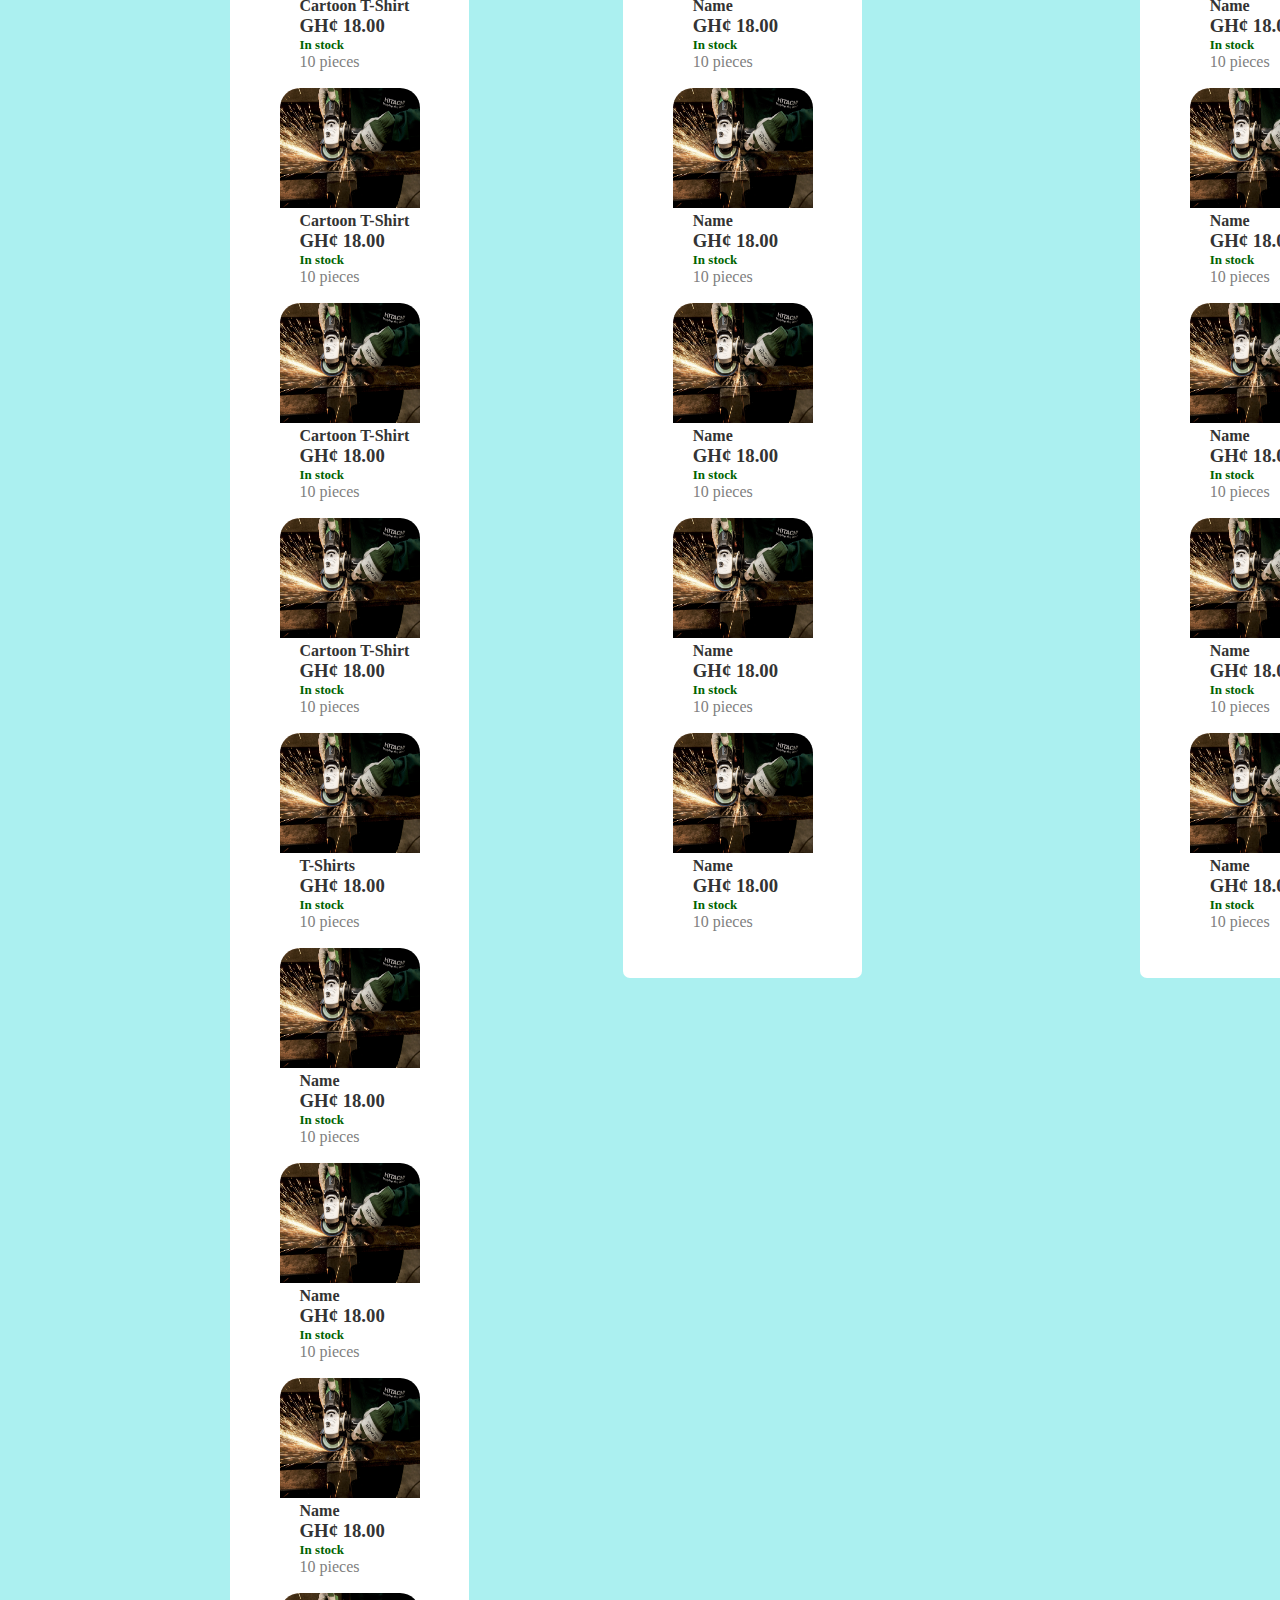
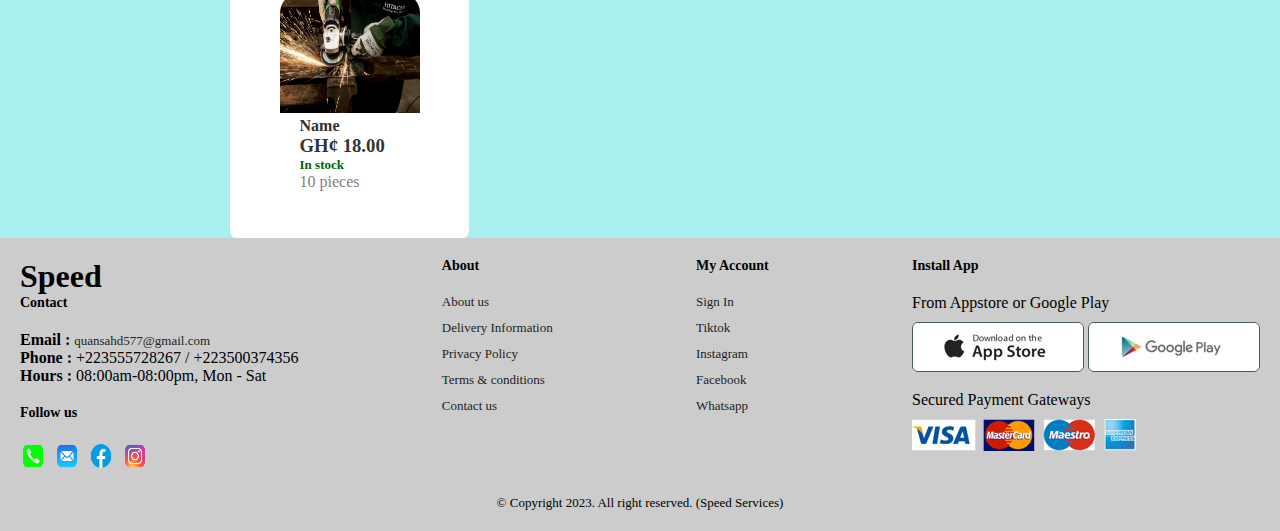
==== commit dda6ac5e: "Add files via upload" ====
--- a/index.html
+++ b/index.html
@@ -173,6 +173,8 @@
                     <a href="#" id="cate">Jeweries</a>
             </div>
         </div>
+    </div>
+    <div class="Product-container">
         <div class="item-heading">
             <h2>RECENT ITEMS</h2>
         </div>
@@ -186,8 +188,8 @@
                             </div>
                             <div class="text">
                                 <h2>Cartoon T-Shirt</h2>
-                                <h3>GHC <span>18.00</span></h3>
-                                <!-- <p class="description">In stock</p> -->
+                                <h3>GH&cent; <span>18.00</span></h3>
+                                <p class="description">In stock</p>
                                 <p class="qt">10 pieces</p>
                             </div>
                         </a>
@@ -201,8 +203,8 @@
                             </div>
                             <div class="text">
                                 <h2>Cartoon T-Shirt</h2>
-                                <h3>GHC <span>18.00</span></h3>
-                                <!-- <p class="description">In stock</p> -->
+                                <h3>GH&cent; <span>18.00</span></h3>
+                                <p class="description">In stock</p>
                                 <p class="qt">10 pieces</p>
                             </div>
                         </a>
@@ -216,7 +218,7 @@
                             </div>
                             <div class="text">
                                 <h2>Cartoon T-Shirt</h2>
-                                <h3>GHC <span>18.00</span></h3>
+                                <h3>GH&cent; <span>18.00</span></h3>
                                 <p class="description">In stock</p>
                                 <p class="qt">10 pieces</p>
                             </div>
@@ -231,7 +233,7 @@
                             </div>
                             <div class="text">
                                 <h2>Cartoon T-Shirt</h2>
-                                <h3>GHC <span>18.00</span></h3>
+                                <h3>GH&cent; <span>18.00</span></h3>
                                 <p class="description">In stock</p>
                                 <p class="qt">10 pieces</p>
                             </div>
@@ -246,7 +248,7 @@
                             </div>
                             <div class="text">
                                 <h2>Cartoon T-Shirt</h2>
-                                <h3>GHC <span>18.00</span></h3>
+                                <h3>GH&cent; <span>18.00</span></h3>
                                 <p class="description">In stock</p>
                                 <p class="qt">10 pieces</p>
                             </div>
@@ -261,52 +263,67 @@
                             </div>
                             <div class="text">
                                 <h2>T-Shirts</h2>
-                                <h3>GHC <span>18.00</span></h3>
-                                <p class="description">In stock</p>
-                                <p class="qt">10 pieces</p>
-                            </div>
-                        </a>
-                    </div>
-            </div>
-            <div id="item-con">
-                    <div class="itemList">
-                        <a href="#">
-                            <div class="image">
-                                <img src="pexels-pixabay-162534.jpg" alt="">
-                            </div>
-                            <div class="text">
-                                <h2>Name</h2>
-                                <h3>GHC <span>18.00</span></h3>
-                                <p class="description">In stock</p>
-                                <p class="qt">10 pieces</p>
-                            </div>
-                        </a>
-                    </div>
-            </div>
-            <div id="item-con">
-                    <div class="itemList">
-                        <a href="#">
-                            <div class="image">
-                                <img src="pexels-pixabay-162534.jpg" alt="">
-                            </div>
-                            <div class="text">
-                                <h2>Name</h2>
-                                <h3>GHC <span>18.00</span></h3>
-                                <p class="description">In stock</p>
-                                <p class="qt">10 pieces</p>
-                            </div>
-                        </a>
-                    </div>
-            </div>
-            <div id="item-con">
-                    <div class="itemList">
-                        <a href="#">
-                            <div class="image">
-                                <img src="pexels-pixabay-162534.jpg" alt="">
-                            </div>
-                            <div class="text">
-                                <h2>Name</h2>
-                                <h3>GHC <span>18.00</span></h3>
+                                <h3>GH&cent; <span>18.00</span></h3>
+                                <p class="description">In stock</p>
+                                <p class="qt">10 pieces</p>
+                            </div>
+                        </a>
+                    </div>
+            </div>
+            <div id="item-con">
+                    <div class="itemList">
+                        <a href="#">
+                            <div class="image">
+                                <img src="pexels-pixabay-162534.jpg" alt="">
+                            </div>
+                            <div class="text">
+                                <h2>Name</h2>
+                                <h3>GH&cent; <span>18.00</span></h3>
+                                <p class="description">In stock</p>
+                                <p class="qt">10 pieces</p>
+                            </div>
+                        </a>
+                    </div>
+            </div>
+            <div id="item-con">
+                    <div class="itemList">
+                        <a href="#">
+                            <div class="image">
+                                <img src="pexels-pixabay-162534.jpg" alt="">
+                            </div>
+                            <div class="text">
+                                <h2>Name</h2>
+                                <h3>GH&cent; <span>18.00</span></h3>
+                                <p class="description">In stock</p>
+                                <p class="qt">10 pieces</p>
+                            </div>
+                        </a>
+                    </div>
+            </div>
+            <div id="item-con">
+                    <div class="itemList">
+                        <a href="#">
+                            <div class="image">
+                                <img src="pexels-pixabay-162534.jpg" alt="">
+                            </div>
+                            <div class="text">
+                                <h2>Name</h2>
+                                <h3>GH&cent; <span>18.00</span></h3>
+                                <p class="description">In stock</p>
+                                <p class="qt">10 pieces</p>
+                            </div>
+                        </a>
+                    </div>
+            </div>
+            <div id="item-con">
+                    <div class="itemList">
+                        <a href="#">
+                            <div class="image">
+                                <img src="pexels-pixabay-162534.jpg" alt="">
+                            </div>
+                            <div class="text">
+                                <h2>Name</h2>
+                                <h3>GH&cent; <span>18.00</span></h3>
                                 <p class="description">In stock</p>
                                 <p class="qt">10 pieces</p>
                             </div>
@@ -327,67 +344,82 @@
                             </div>
                             <div class="text">
                                 <h2>Name</h2>
-                                <h3>GHC <span>18.00</span></h3>
-                                <p class="description">In stock</p>
-                                <p class="qt">10 pieces</p>
-                            </div>
-                        </a>
-                    </div>
-            </div>
-            <div id="item-con">
-                    <div class="itemList">
-                        <a href="#">
-                            <div class="image">
-                                <img src="pexels-pixabay-162534.jpg" alt="">
-                            </div>
-                            <div class="text">
-                                <h2>Name</h2>
-                                <h3>GHC <span>18.00</span></h3>
-                                <p class="description">In stock</p>
-                                <p class="qt">10 pieces</p>
-                            </div>
-                        </a>
-                    </div>
-            </div>
-            <div id="item-con">
-                    <div class="itemList">
-                        <a href="#">
-                            <div class="image">
-                                <img src="pexels-pixabay-162534.jpg" alt="">
-                            </div>
-                            <div class="text">
-                                <h2>Name</h2>
-                                <h3>GHC <span>18.00</span></h3>
-                                <p class="description">In stock</p>
-                                <p class="qt">10 pieces</p>
-                            </div>
-                        </a>
-                    </div>
-            </div>
-            <div id="item-con">
-                    <div class="itemList">
-                        <a href="#">
-                            <div class="image">
-                                <img src="pexels-pixabay-162534.jpg" alt="">
-                            </div>
-                            <div class="text">
-                                <h2>Name</h2>
-                                <h3>GHC <span>18.00</span></h3>
-                                <p class="description">In stock</p>
-                                <p class="qt">10 pieces</p>
-                            </div>
-                        </a>
-                    </div>
-            </div>
-            <div id="item-con">
-                    <div class="itemList">
-                        <a href="#">
-                            <div class="image">
-                                <img src="pexels-pixabay-162534.jpg" alt="">
-                            </div>
-                            <div class="text">
-                                <h2>Name</h2>
-                                <h3>GHC <span>18.00</span></h3>
+                                <h3>GH&cent; <span>18.00</span></h3>
+                                <p class="description">In stock</p>
+                                <p class="qt">10 pieces</p>
+                            </div>
+                        </a>
+                    </div>
+            </div>
+            <div id="item-con">
+                    <div class="itemList">
+                        <a href="#">
+                            <div class="image">
+                                <img src="pexels-pixabay-162534.jpg" alt="">
+                            </div>
+                            <div class="text">
+                                <h2>Name</h2>
+                                <h3>GH&cent; <span>18.00</span></h3>
+                                <p class="description">In stock</p>
+                                <p class="qt">10 pieces</p>
+                            </div>
+                        </a>
+                    </div>
+            </div>
+            <div id="item-con">
+                    <div class="itemList">
+                        <a href="#">
+                            <div class="image">
+                                <img src="pexels-pixabay-162534.jpg" alt="">
+                            </div>
+                            <div class="text">
+                                <h2>Name</h2>
+                                <h3>GH&cent; <span>18.00</span></h3>
+                                <p class="description">In stock</p>
+                                <p class="qt">10 pieces</p>
+                            </div>
+                        </a>
+                    </div>
+            </div>
+            <div id="item-con">
+                    <div class="itemList">
+                        <a href="#">
+                            <div class="image">
+                                <img src="pexels-pixabay-162534.jpg" alt="">
+                            </div>
+                            <div class="text">
+                                <h2>Name</h2>
+                                <h3>GH&cent; <span>18.00</span></h3>
+                                <p class="description">In stock</p>
+                                <p class="qt">10 pieces</p>
+                            </div>
+                        </a>
+                    </div>
+            </div>
+            <div id="item-con">
+                    <div class="itemList">
+                        <a href="#">
+                            <div class="image">
+                                <img src="pexels-pixabay-162534.jpg" alt="">
+                            </div>
+                            <div class="text">
+                                <h2>Name</h2>
+                                <h3>GH&cent; <span>18.00</span></h3>
+                                <p class="description">In stock</p>
+                                <p class="qt">10 pieces</p>
+                            </div>
+                        </a>
+                    </div>
+            </div>
+            <div id="item-con">
+                    <div class="itemList">
+                        <a href="#">
+                            <div class="image">
+                                <img src="pexels-pixabay-162534.jpg" alt="">
+                            </div>
+                            <div class="text">
+                                <h2>Name</h2>
+                                <h3>GH&cent; <span>18.00</span></h3>
                                 <p class="description">In stock</p>
                                 <p class="qt">10 pieces</p>
                             </div>
@@ -408,67 +440,82 @@
                             </div>
                             <div class="text">
                                 <h2>Name</h2>
-                                <h3>GHC <span>18.00</span></h3>
-                                <p class="description">In stock</p>
-                                <p class="qt">10 pieces</p>
-                            </div>
-                        </a>
-                    </div>
-            </div>
-            <div id="item-con">
-                    <div class="itemList">
-                        <a href="#">
-                            <div class="image">
-                                <img src="pexels-pixabay-162534.jpg" alt="">
-                            </div>
-                            <div class="text">
-                                <h2>Name</h2>
-                                <h3>GHC <span>18.00</span></h3>
-                                <p class="description">In stock</p>
-                                <p class="qt">10 pieces</p>
-                            </div>
-                        </a>
-                    </div>
-            </div>
-            <div id="item-con">
-                    <div class="itemList">
-                        <a href="#">
-                            <div class="image">
-                                <img src="pexels-pixabay-162534.jpg" alt="">
-                            </div>
-                            <div class="text">
-                                <h2>Name</h2>
-                                <h3>GHC <span>18.00</span></h3>
-                                <p class="description">In stock</p>
-                                <p class="qt">10 pieces</p>
-                            </div>
-                        </a>
-                    </div>
-            </div>
-            <div id="item-con">
-                    <div class="itemList">
-                        <a href="#">
-                            <div class="image">
-                                <img src="pexels-pixabay-162534.jpg" alt="">
-                            </div>
-                            <div class="text">
-                                <h2>Name</h2>
-                                <h3>GHC <span>18.00</span></h3>
-                                <p class="description">In stock</p>
-                                <p class="qt">10 pieces</p>
-                            </div>
-                        </a>
-                    </div>
-            </div>
-            <div id="item-con">
-                    <div class="itemList">
-                        <a href="#">
-                            <div class="image">
-                                <img src="pexels-pixabay-162534.jpg" alt="">
-                            </div>
-                            <div class="text">
-                                <h2>Name</h2>
-                                <h3>GHC <span>18.00</span></h3>
+                                <h3>GH&cent; <span>18.00</span></h3>
+                                <p class="description">In stock</p>
+                                <p class="qt">10 pieces</p>
+                            </div>
+                        </a>
+                    </div>
+            </div>
+            <div id="item-con">
+                    <div class="itemList">
+                        <a href="#">
+                            <div class="image">
+                                <img src="pexels-pixabay-162534.jpg" alt="">
+                            </div>
+                            <div class="text">
+                                <h2>Name</h2>
+                                <h3>GH&cent; <span>18.00</span></h3>
+                                <p class="description">In stock</p>
+                                <p class="qt">10 pieces</p>
+                            </div>
+                        </a>
+                    </div>
+            </div>
+            <div id="item-con">
+                    <div class="itemList">
+                        <a href="#">
+                            <div class="image">
+                                <img src="pexels-pixabay-162534.jpg" alt="">
+                            </div>
+                            <div class="text">
+                                <h2>Name</h2>
+                                <h3>GH&cent; <span>18.00</span></h3>
+                                <p class="description">In stock</p>
+                                <p class="qt">10 pieces</p>
+                            </div>
+                        </a>
+                    </div>
+            </div>
+            <div id="item-con">
+                    <div class="itemList">
+                        <a href="#">
+                            <div class="image">
+                                <img src="pexels-pixabay-162534.jpg" alt="">
+                            </div>
+                            <div class="text">
+                                <h2>Name</h2>
+                                <h3>GH&cent; <span>18.00</span></h3>
+                                <p class="description">In stock</p>
+                                <p class="qt">10 pieces</p>
+                            </div>
+                        </a>
+                    </div>
+            </div>
+            <div id="item-con">
+                    <div class="itemList">
+                        <a href="#">
+                            <div class="image">
+                                <img src="pexels-pixabay-162534.jpg" alt="">
+                            </div>
+                            <div class="text">
+                                <h2>Name</h2>
+                                <h3>GH&cent; <span>18.00</span></h3>
+                                <p class="description">In stock</p>
+                                <p class="qt">10 pieces</p>
+                            </div>
+                        </a>
+                    </div>
+            </div>
+            <div id="item-con">
+                    <div class="itemList">
+                        <a href="#">
+                            <div class="image">
+                                <img src="pexels-pixabay-162534.jpg" alt="">
+                            </div>
+                            <div class="text">
+                                <h2>Name</h2>
+                                <h3>GH&cent; <span>18.00</span></h3>
                                 <p class="description">In stock</p>
                                 <p class="qt">10 pieces</p>
                             </div>
--- a/style.css
+++ b/style.css
@@ -601,7 +601,7 @@
     background: #fff;
     flex-basis: 70%;
     margin-right: 20px;
-    padding: 14px;
+    /* padding: 14px; */
     border-radius: 5px;
 }
 .item-image{
@@ -869,7 +869,7 @@
     }
     .item-image {
         flex-basis: auto;
-        height: 600px;
+        height: 500px;
     }
     .description-info {
         padding-left: inherit;
